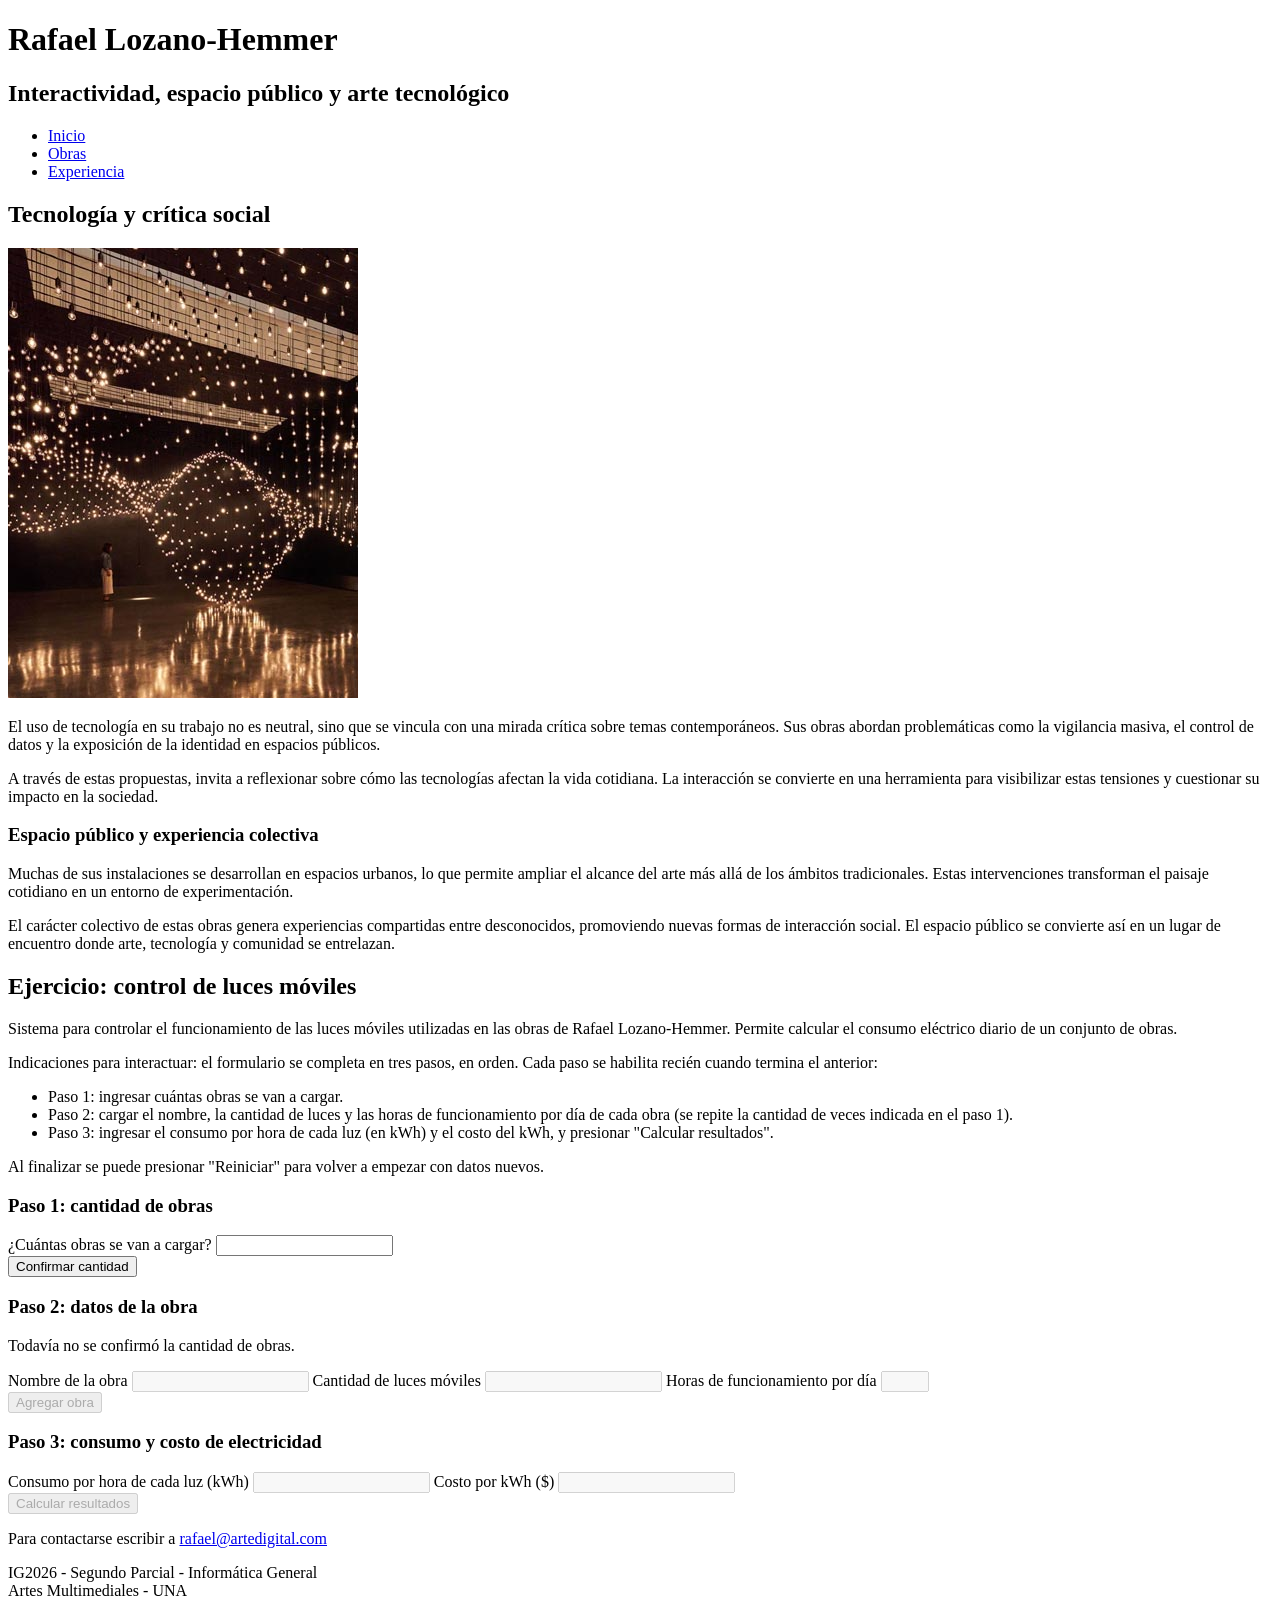
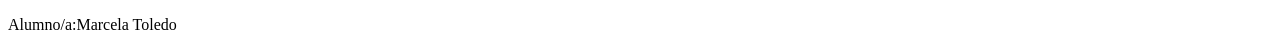
==== experiencia.html @ c5d40515 "EStructura" ====
<!DOCTYPE html>
<html lang="es">

<head>

    <meta charset="utf-8">

    <meta name="viewport" content="width=device-width, initial-scale=1">

    <title>Experiencia y ejercicio</title>


    <!-- Ver declaración de uso de IA completa en index.html -->


    <link rel="preconnect" href="https://fonts.googleapis.com">

    <link rel="preconnect" href="https://fonts.gstatic.com" crossorigin>

    <link href="https://fonts.googleapis.com/css2?family=Barlow:wght@400;500;700&display=swap" rel="stylesheet">



</head>


<body>


    <div id="pagina">


        <header>

            <h1 class="titulo1">Rafael Lozano-Hemmer</h1>

            <h2 class="titulo2">Interactividad, espacio público y arte tecnológico</h2>

        </header>


        <nav>

            <ul>

                <li><a href="index.html">Inicio</a></li>

                <li><a href="obras.html">Obras</a></li>

                <li><a href="experiencia.html">Experiencia</a></li>

            </ul>

        </nav>


        <main>


            <!-- TEXTO: tecnología, crítica social y espacio público -->

            <article class="bloque">

                <h2 class="titulo2">Tecnología y crítica social</h2>

                <img src="img/lozano-hemmer-3.jpg" alt="Instalación de luces colgantes de Lozano-Hemmer en un espacio oscuro">

                <p>
                    El uso de tecnología en su trabajo no es neutral, sino que se
                    vincula con una mirada crítica sobre temas contemporáneos. Sus
                    obras abordan problemáticas como la vigilancia masiva, el control
                    de datos y la exposición de la identidad en espacios públicos.
                </p>

                <p>
                    A través de estas propuestas, invita a reflexionar sobre cómo las
                    tecnologías afectan la vida cotidiana. La interacción se convierte
                    en una herramienta para visibilizar estas tensiones y cuestionar
                    su impacto en la sociedad.
                </p>

                <h3 class="titulo3">Espacio público y experiencia colectiva</h3>

                <p>
                    Muchas de sus instalaciones se desarrollan en espacios urbanos, lo
                    que permite ampliar el alcance del arte más allá de los ámbitos
                    tradicionales. Estas intervenciones transforman el paisaje
                    cotidiano en un entorno de experimentación.
                </p>

                <p>
                    El carácter colectivo de estas obras genera experiencias
                    compartidas entre desconocidos, promoviendo nuevas formas de
                    interacción social. El espacio público se convierte así en un
                    lugar de encuentro donde arte, tecnología y comunidad se
                    entrelazan.
                </p>

            </article>


            <!-- EJERCICIO -->

            <section class="bloque">

                <h2 class="titulo2">Ejercicio: control de luces móviles</h2>

                <p>
                    Sistema para controlar el funcionamiento de las luces móviles
                    utilizadas en las obras de Rafael Lozano-Hemmer. Permite calcular
                    el consumo eléctrico diario de un conjunto de obras.
                </p>

                <p>
                    <span class="destacado">Indicaciones para interactuar:</span>
                    el formulario se completa en tres pasos, en orden. Cada paso se
                    habilita recién cuando termina el anterior:
                </p>

                <ul class="lista-conceptos">

                    <li>Paso 1: ingresar cuántas obras se van a cargar.</li>

                    <li>Paso 2: cargar el nombre, la cantidad de luces y las horas de
                        funcionamiento por día de cada obra (se repite la cantidad de
                        veces indicada en el paso 1).</li>

                    <li>Paso 3: ingresar el consumo por hora de cada luz (en kWh) y el
                        costo del kWh, y presionar "Calcular resultados".</li>

                </ul>

                <p>
                    Al finalizar se puede presionar "Reiniciar" para volver a empezar
                    con datos nuevos.
                </p>


                <!-- PASO 1: cantidad de obras -->

                <form class="formulario-ejercicio" id="form-cantidad">

                    <h3 class="titulo3">Paso 1: cantidad de obras</h3>

                    <label for="cantidad-obras">¿Cuántas obras se van a cargar?</label>

                    <input type="number" id="cantidad-obras" name="cantidad-obras" min="1" required>

                    <br>

                    <button type="button" id="boton-cantidad">Confirmar cantidad</button>

                </form>


                <!-- PASO 2: datos de cada obra -->

                <form class="formulario-ejercicio" id="form-obra">

                    <h3 class="titulo3">Paso 2: datos de la obra</h3>

                    <p id="texto-progreso">Todavía no se confirmó la cantidad de obras.</p>

                    <label for="nombre-obra">Nombre de la obra</label>

                    <input type="text" id="nombre-obra" name="nombre-obra" disabled>

                    <label for="cantidad-luces">Cantidad de luces móviles</label>

                    <input type="number" id="cantidad-luces" name="cantidad-luces" min="1" disabled>

                    <label for="horas-funcionamiento">Horas de funcionamiento por día</label>

                    <input type="number" id="horas-funcionamiento" name="horas-funcionamiento" min="1" max="24" disabled>

                    <br>

                    <button type="button" id="boton-obra" disabled>Agregar obra</button>

                </form>


                <!-- PASO 3: datos generales de electricidad -->

                <form class="formulario-ejercicio" id="form-general">

                    <h3 class="titulo3">Paso 3: consumo y costo de electricidad</h3>

                    <label for="consumo-luz">Consumo por hora de cada luz (kWh)</label>

                    <input type="number" id="consumo-luz" name="consumo-luz" step="0.01" min="0.01" disabled>

                    <label for="costo-kwh">Costo por kWh ($)</label>

                    <input type="number" id="costo-kwh" name="costo-kwh" step="0.01" min="0.01" disabled>

                    <br>

                    <button type="button" id="boton-calcular" disabled>Calcular resultados</button>

                </form>


                <!-- RESULTADOS -->

                <div id="resultados"></div>


                <button type="button" id="boton-reiniciar" style="display: none;">Reiniciar</button>

            </section>


        </main>


        <footer>

            <p>
                <span class="destacado">Para contactarse escribir a</span>
                <a href="mailto:rafael@artedigital.com">rafael@artedigital.com</a>
            </p>

            <p>
                IG2026 - Segundo Parcial - Informática General
                <br>
                Artes Multimediales - UNA
            </p>

            <p>
                Alumno/a:Marcela Toledo
            </p>

        </footer>


    </div>


    <script src="js/ejercicio.js"></script>


</body>

</html>
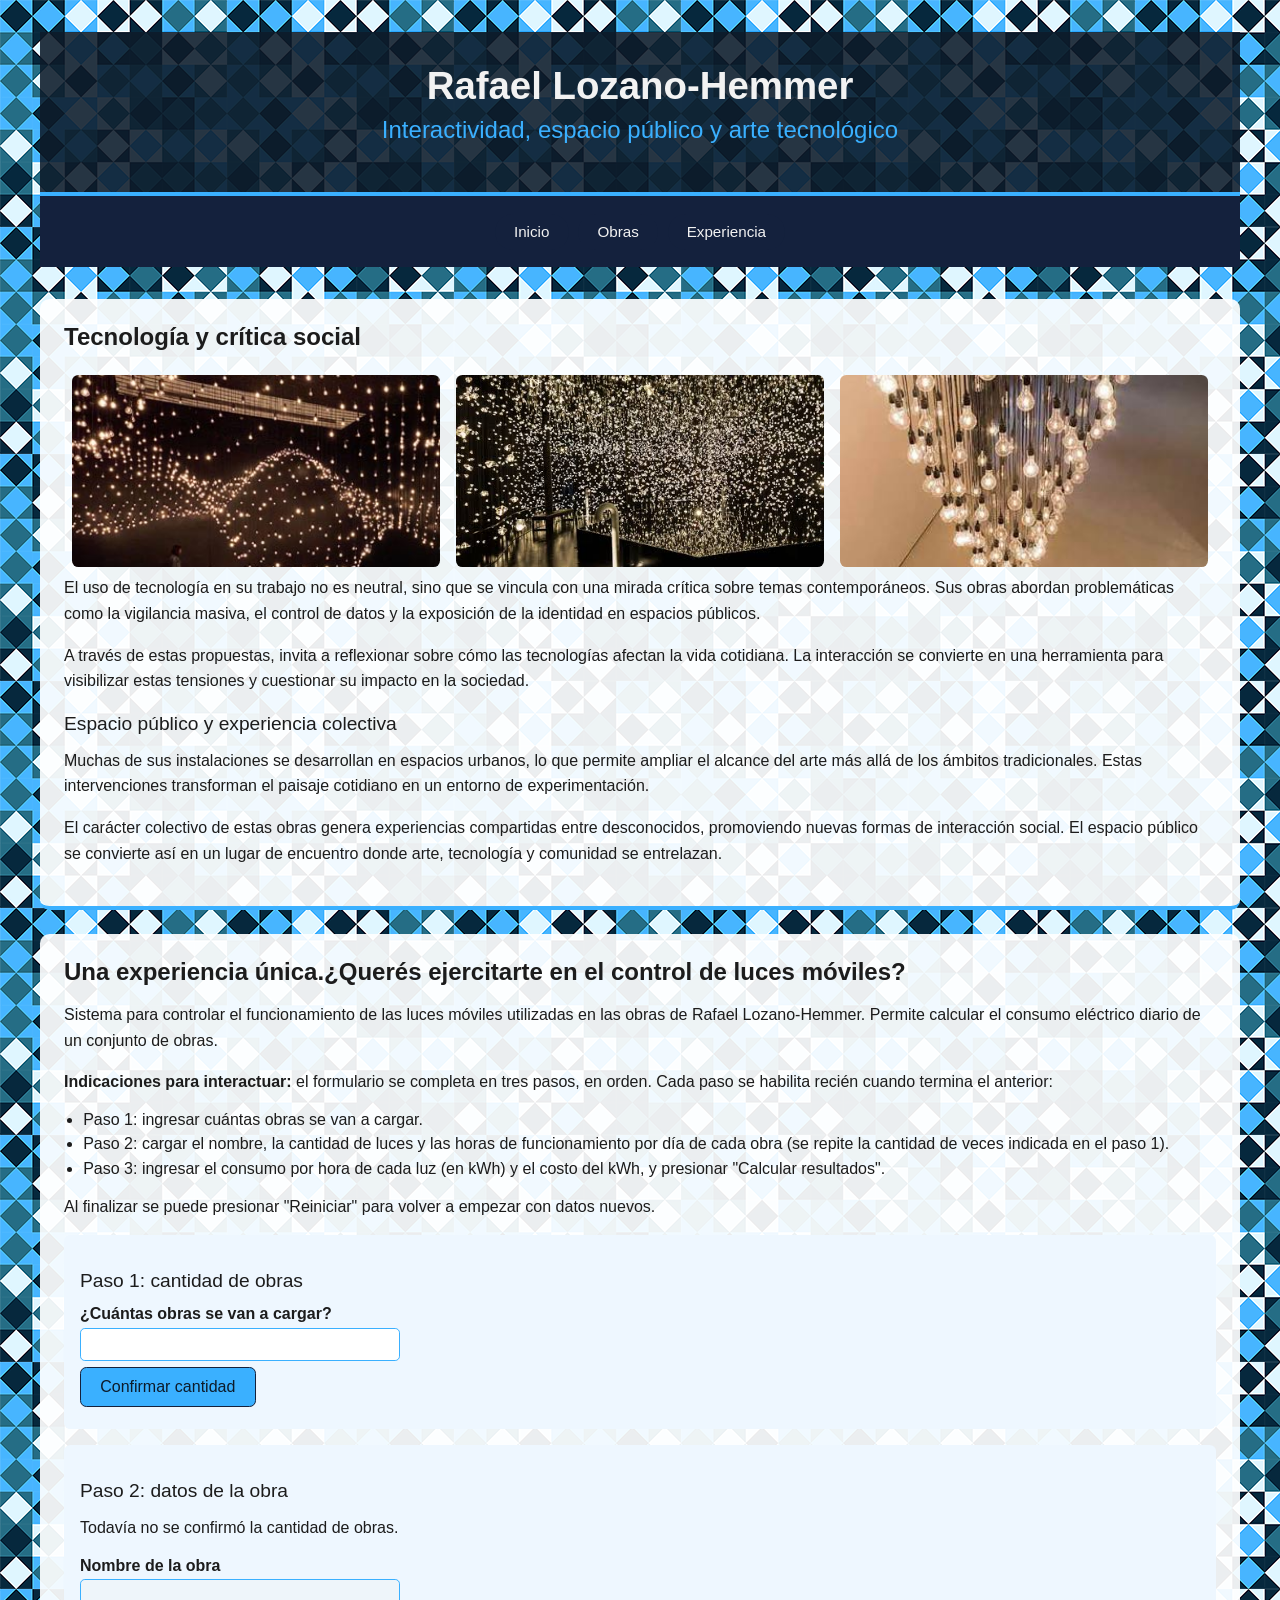
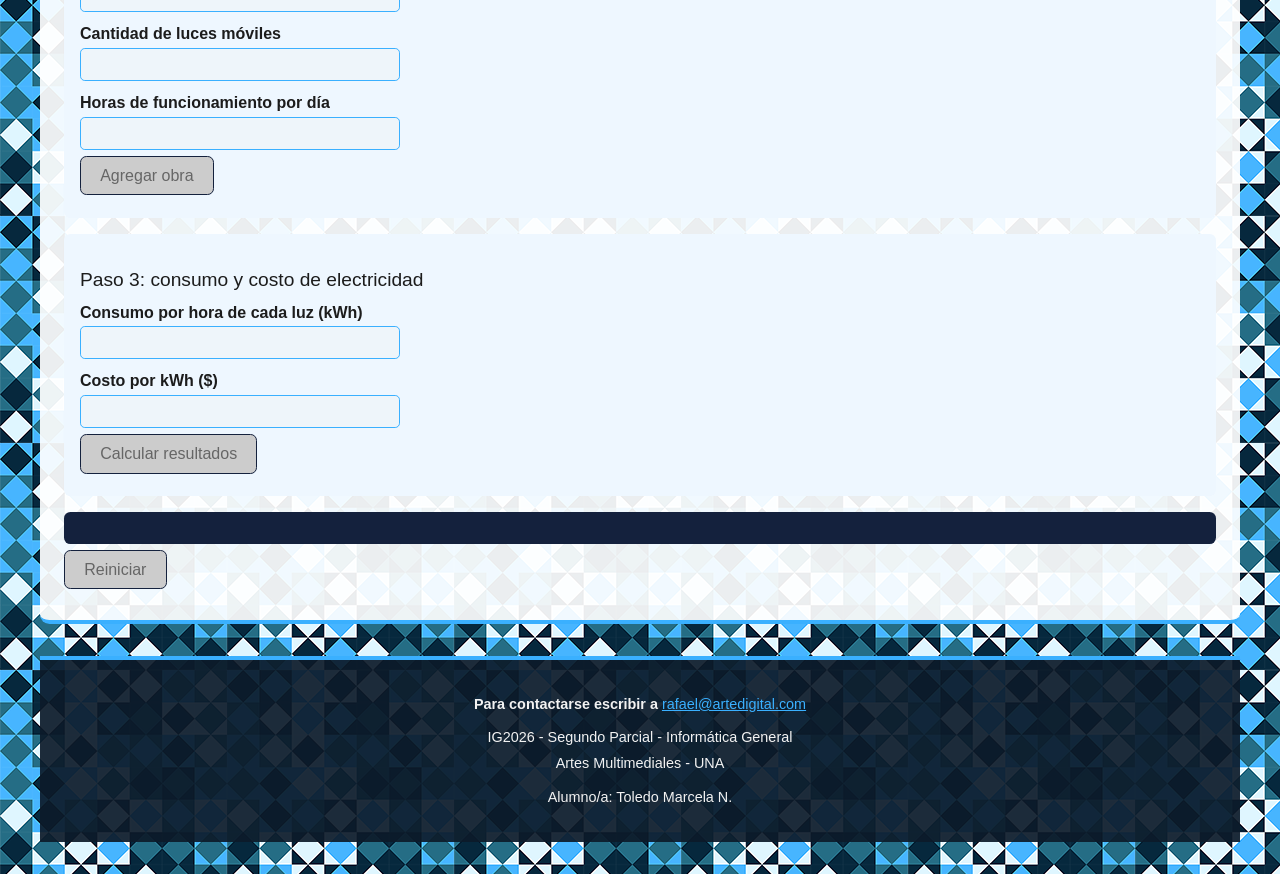
==== commit c8aad3be: "sitio completo html css js paginas con códigos con comentarios y tambien el uso de ia en que códigos" ====
--- a/experiencia.html
+++ b/experiencia.html
@@ -9,10 +9,7 @@
 
     <title>Experiencia y ejercicio</title>
 
-
-    <!-- Ver declaración de uso de IA completa en index.html -->
-
-
+    
     <link rel="preconnect" href="https://fonts.googleapis.com">
 
     <link rel="preconnect" href="https://fonts.gstatic.com" crossorigin>
@@ -20,6 +17,7 @@
     <link href="https://fonts.googleapis.com/css2?family=Barlow:wght@400;500;700&display=swap" rel="stylesheet">
 
 
+    <link rel="stylesheet" href="css/estilo.css">
 
 </head>
 
@@ -56,14 +54,22 @@
 
         <main>
 
-
             <!-- TEXTO: tecnología, crítica social y espacio público -->
 
             <article class="bloque">
 
                 <h2 class="titulo2">Tecnología y crítica social</h2>
 
-                <img src="img/lozano-hemmer-3.jpg" alt="Instalación de luces colgantes de Lozano-Hemmer en un espacio oscuro">
+
+                <div class="fila-imagenes">
+
+                    <img src="img/lozano-hemmer-3.jpg" alt="Instalación de luces colgantes de Lozano-Hemmer en un espacio oscuro">
+
+                    <img src="img/lozano-hemmer-4.jpg" alt="Instalación de Lozano-Hemmer en espacio público">
+
+                    <img src="img/lozano-hemmer-5.jpg" alt="Instalación de Lozano-Hemmer con participación del público">
+
+                </div>
 
                 <p>
                     El uso de tecnología en su trabajo no es neutral, sino que se
@@ -103,7 +109,7 @@
 
             <section class="bloque">
 
-                <h2 class="titulo2">Ejercicio: control de luces móviles</h2>
+                <h2 class="titulo2">Una experiencia única.¿Querés ejercitarte en el control de luces móviles?</h2>
 
                 <p>
                     Sistema para controlar el funcionamiento de las luces móviles
@@ -136,7 +142,8 @@
                 </p>
 
 
-                <!-- PASO 1: cantidad de obras -->
+                <!-- PASO 1: Los codigos fueron consultados en la etapa 1 del desarrollo.
+                  cantidad de obras, pedi ayuda a la ia para resolver el codigo con respecto al planteo del formulario-->
 
                 <form class="formulario-ejercicio" id="form-cantidad">
 
@@ -153,7 +160,9 @@
                 </form>
 
 
-                <!-- PASO 2: datos de cada obra -->
+                <!-- PASO 2: Los codigos fueron consultados en la etapa 1 del desarrollo.
+                  datos de cada obra, consulte a la ia  me ayudo a resolver el problema 
+                 de habilitar los campos de ingreso de datos de cada obra según la cantidad de obras ingresadas en el paso 1-->
 
                 <form class="formulario-ejercicio" id="form-obra">
 
@@ -180,7 +189,8 @@
                 </form>
 
 
-                <!-- PASO 3: datos generales de electricidad -->
+                <!-- PASO 3: 
+                 los codigos fueron consultados si estaban correctos con la IA en la etapa1 del proceso-->
 
                 <form class="formulario-ejercicio" id="form-general">
 
@@ -206,7 +216,7 @@
                 <div id="resultados"></div>
 
 
-                <button type="button" id="boton-reiniciar" style="display: none;">Reiniciar</button>
+                <button type="button" id="boton-reiniciar" disabled>Reiniciar</button>
 
             </section>
 
@@ -225,12 +235,12 @@
                 IG2026 - Segundo Parcial - Informática General
                 <br>
                 Artes Multimediales - UNA
+             </p>
+
+            <p>
+                Alumno/a: Toledo Marcela N.
             </p>
 
-            <p>
-                Alumno/a:Marcela Toledo
-            </p>
-
         </footer>
 
 
@@ -242,4 +252,4 @@
 
 </body>
 
-</html>
+</html>
--- a/css/estilo.css
+++ b/css/estilo.css
@@ -0,0 +1,647 @@
+/*
+Layout resuelto con flexbox.
+
+Tipografía de Google Fonts indicada en la consigna: "Barlow"
+Se usa únicamente en títulos y elementos destacados
+*/
+
+
+/*Body y tipo gral.
+Se usa la imagen de fondo entregada (fondo.png) en las tres
+páginas. Los márgenes de los bloques permiten que el fondo se
+siga viendo alrededor del contenido.*/
+
+* {
+
+    box-sizing: border-box;
+
+}
+
+
+body {
+
+    margin: 0;
+
+    background-image: url("../img/fondo.png");
+
+    background-color: #0d1b2a;
+
+    font-family: Arial, Helvetica, sans-serif;
+
+    color: #1c1c1c;
+
+    font-size: 1rem;
+
+    /* Flexbox para centrar horizontalmente el bloque #pagina */
+
+    display: flex;
+
+    flex-direction: column;
+
+    align-items: center;
+
+}
+
+
+/*CONTENEDOR PRINCIPAL
+Todo el contenido de cada página está dentro de este bloque,
+que tiene ancho máximo y queda centrado gracias al flexbox
+definido en el body.*/
+
+#pagina {
+
+    width: 94%;
+
+    max-width: 75rem;
+
+}
+
+
+/*TÍTULOS Y ELEMENTOS DESTACADOS
+Acá, y solo acá, se usa la tipografía de Google Fonts.
+*/
+
+.titulo1 {
+
+    font-family: "Barlow", sans-serif;
+
+    font-weight: 700;
+
+    font-size: 2.4rem;
+
+    margin: 0 0 0.5rem 0;
+
+}
+
+
+.titulo2 {
+
+    font-family: "Barlow", sans-serif;
+
+    font-weight: 700;
+
+    font-size: 1.5rem;
+
+    margin: 0 0 1rem 0;
+
+}
+
+
+.titulo3 {
+
+    font-family: "Barlow", sans-serif;
+
+    font-weight: 500;
+
+    font-size: 1.2rem;
+
+    margin: 1.2rem 0 0.8rem 0;
+
+}
+
+
+.destacado {
+
+    font-family: "Barlow", sans-serif;
+
+    font-weight: 700;
+
+}
+
+
+/*ENCABEZADO
+Igual en las tres páginas. Mismo padding lateral que el nav
+para que ambos queden alineados con el resto del contenido.*/
+
+header {
+
+    width: 100%;
+
+    margin-top: 2rem;
+
+    padding: 2rem 1.5rem;
+
+    text-align: center;
+
+    background-color: rgba(13, 27, 42, 0.88);
+
+    color: #f2f2f2;
+
+    border-bottom: 0.3rem solid #3ab0ff;
+
+}
+
+
+header .titulo2 {
+
+    color: #3ab0ff;
+
+    font-weight: 400;
+
+}
+
+
+/*MENÚ DE NAVEGACIÓN
+Horizontal, resuelto con flexbox. Se definen los 4 estados de
+los links en el orden correcto: link, visited, hover, active.
+Mismo padding lateral que el header (1.5rem) para que ambos
+bloques queden alineados entre sí.*/
+
+nav {
+
+    width: 100%;
+
+    padding: 0 1.5rem;
+
+    background-color: #14213d;
+
+}
+
+
+nav ul {
+
+    list-style-type: none;
+
+    margin: 0;
+
+    padding: 0.8rem 0;
+
+    display: flex;
+
+    flex-direction: row;
+
+    flex-wrap: wrap;
+
+    justify-content: center;
+
+}
+
+
+nav li {
+
+    margin: 0.3rem;
+
+}
+
+
+nav a {
+
+    display: block;
+
+    padding: 0.6rem 1.2rem;
+
+    text-decoration: none;
+
+    border-radius: 2rem;
+
+    font-size: 0.95rem;
+
+}
+
+
+nav a:link {
+
+    background-color: #14213d;
+
+    color: #f2f2f2;
+
+}
+
+
+nav a:visited {
+
+    background-color: #14213d;
+
+    color: #9fd4ff;
+
+}
+
+
+nav a:hover {
+
+    background-color: #3ab0ff;
+
+    color: #0d1b2a;
+
+}
+
+
+nav a:active {
+
+    background-color: #f2f2f2;
+
+    color: #0d1b2a;
+
+}
+
+
+/*CONTENIDO PRINCIPAL*/
+
+main {
+
+    width: 100%;
+
+    margin: 2rem 0;
+
+}
+
+
+/*LAYOUT DE 3 COLUMNAS (página de inicio)*/
+
+.fila-3col {
+
+    display: flex;
+
+    flex-direction: row;
+
+    flex-wrap: wrap;
+
+}
+
+
+.fila-3col .columna {
+
+    flex: 1;
+
+    min-width: 15rem;
+
+    margin: 0.75rem;
+
+    padding: 1.5rem;
+
+    background-color: rgba(255, 255, 255, 0.92);
+
+    border-radius: 0.6rem;
+
+    border-bottom: 0.3rem solid #3ab0ff;
+
+}
+
+
+/*
+LAYOUT DE 2 COLUMNAS DE ANCHO DIFERENTE (página de obras)
+
+La columna angosta usa flex: 1 y la columna ancha usa flex: 2,
+por lo tanto la columna ancha ocupa el doble de espacio.
+*/
+
+.fila-2col {
+
+    display: flex;
+
+    flex-direction: row;
+
+    flex-wrap: wrap;
+
+}
+
+
+.col-angosta {
+
+    flex: 1;
+
+    min-width: 14rem;
+
+    margin: 0.75rem;
+
+    padding: 1.5rem;
+
+    background-color: rgba(255, 255, 255, 0.92);
+
+    border-radius: 0.6rem;
+
+    border-bottom: 0.3rem solid #3ab0ff;
+
+}
+
+
+.col-ancha {
+
+    flex: 2;
+
+    min-width: 20rem;
+
+    margin: 0.75rem;
+
+    padding: 1.5rem;
+
+    background-color: rgba(255, 255, 255, 0.92);
+
+    border-radius: 0.6rem;
+
+    border-bottom: 0.3rem solid #3ab0ff;
+
+}
+
+
+/*BLOQUE DE CONTENIDO GENÉRICO (página de experiencia)*/
+
+.bloque {
+
+    padding: 1.5rem;
+
+    margin-bottom: 1.5rem;
+
+    background-color: rgba(255, 255, 255, 0.92);
+
+    border-radius: 0.6rem;
+
+    border-bottom: 0.3rem solid #3ab0ff;
+
+}
+
+
+/*TEXTOS, CITAS Y LISTAS*/
+
+p {
+
+    line-height: 1.6rem;
+
+    margin: 0 0 1rem 0;
+
+}
+
+
+blockquote {
+
+    margin: 0 0 1rem 0;
+
+    padding: 0.8rem 1rem;
+
+    border-left: 0.3rem solid #3ab0ff;
+
+    background-color: #eef7ff;
+
+    font-style: italic;
+
+}
+
+
+ul.lista-conceptos {
+
+    margin: 0 0 1rem 0;
+
+    padding-left: 1.2rem;
+
+}
+
+
+ul.lista-conceptos li {
+
+    margin-bottom: 0.4rem;
+
+}
+
+
+/*
+IMÁGENES*/
+
+img {
+
+    display: block;
+
+    max-width: 100%;
+
+    margin: 1rem 0;
+
+    border-radius: 0.4rem;
+
+}
+
+
+/*FILA DE IMÁGENES 
+Las tres imágenes (hemmer-3, 4 y 5) se reparten el ancho
+disponible en partes iguales gracias a flexbox. min-width: 0
+permite que se achiquen todo lo necesario para no desbordar
+el contenedor, quedando así alineadas con el header y el nav.*/
+
+.fila-imagenes {
+
+    display: flex;
+
+    flex-direction: row;
+
+    flex-wrap: wrap;
+
+}
+
+
+.fila-imagenes img {
+
+    flex: 1 1 0;
+
+    min-width: 0;
+
+    width: 100%;
+
+    height: 12rem;
+
+    object-fit: cover;
+
+    margin: 0.5rem;
+
+}
+
+
+/*GALERÍA DE OBRAS (generada con JavaScript)*/
+
+#galeria-obras {
+
+    display: flex;
+
+    flex-direction: row;
+
+    flex-wrap: wrap;
+
+    margin: 1rem 0;
+
+}
+
+
+.obra {
+
+    flex: 1;
+
+    min-width: 11rem;
+
+    margin: 0.5rem;
+
+    background-color: #14213d;
+
+    color: #f2f2f2;
+
+    padding: 0.8rem;
+
+    border-radius: 0.4rem;
+
+    text-align: center;
+
+}
+
+
+.obra img {
+
+    width: 100%;
+
+    margin: 0 0 0.6rem 0;
+
+}
+
+
+.obra p {
+
+    margin: 0;
+
+    font-size: 0.9rem;
+
+}
+
+
+/*BOTONES*/
+
+button {
+
+    padding: 0.6rem 1.2rem;
+
+    margin: 0.4rem 0.4rem 0.4rem 0;
+
+    background-color: #3ab0ff;
+
+    color: #0d1b2a;
+
+    border: 0.1rem solid #14213d;
+
+    border-radius: 0.4rem;
+
+    font-size: 1rem;
+
+}
+
+
+button:disabled {
+
+    background-color: #cccccc;
+
+    color: #666666;
+
+}
+
+
+/*DATO CURIOSO*/
+
+#caja-dato {
+
+    background-color: #14213d;
+
+    color: #f2f2f2;
+
+    padding: 1rem;
+
+    border-radius: 0.4rem;
+
+    margin-top: 1rem;
+
+}
+
+
+/*FORMULARIO DEL EJERCICIO*/
+
+.formulario-ejercicio {
+
+    margin: 1rem 0;
+
+    padding: 1rem;
+
+    background-color: #eef7ff;
+
+    border-radius: 0.4rem;
+
+}
+
+
+.formulario-ejercicio label {
+
+    display: block;
+
+    margin-top: 0.8rem;
+
+    font-weight: bold;
+
+}
+
+
+.formulario-ejercicio input {
+
+    width: 90%;
+
+    max-width: 20rem;
+
+    padding: 0.5rem;
+
+    margin-top: 0.3rem;
+
+    border: 0.1rem solid #3ab0ff;
+
+    border-radius: 0.3rem;
+
+}
+
+
+#resultados {
+
+    margin-top: 1rem;
+
+    padding: 1rem;
+
+    background-color: #14213d;
+
+    color: #f2f2f2;
+
+    border-radius: 0.4rem;
+
+}
+
+
+#resultados p {
+
+    color: #f2f2f2;
+
+}
+
+
+/*FOOTER
+Igual en las tres páginas.*/
+
+footer {
+
+    width: 100%;
+
+    margin-bottom: 2rem;
+
+    padding: 1.5rem;
+
+    text-align: center;
+
+    background-color: rgba(13, 27, 42, 0.92);
+
+    color: #f2f2f2;
+
+    border-top: 0.3rem solid #3ab0ff;
+
+}
+
+
+footer p {
+
+    margin: 0.5rem 0;
+
+    font-size: 0.9rem;
+
+}
+
+
+footer a {
+
+    color: #3ab0ff;
+
+}
